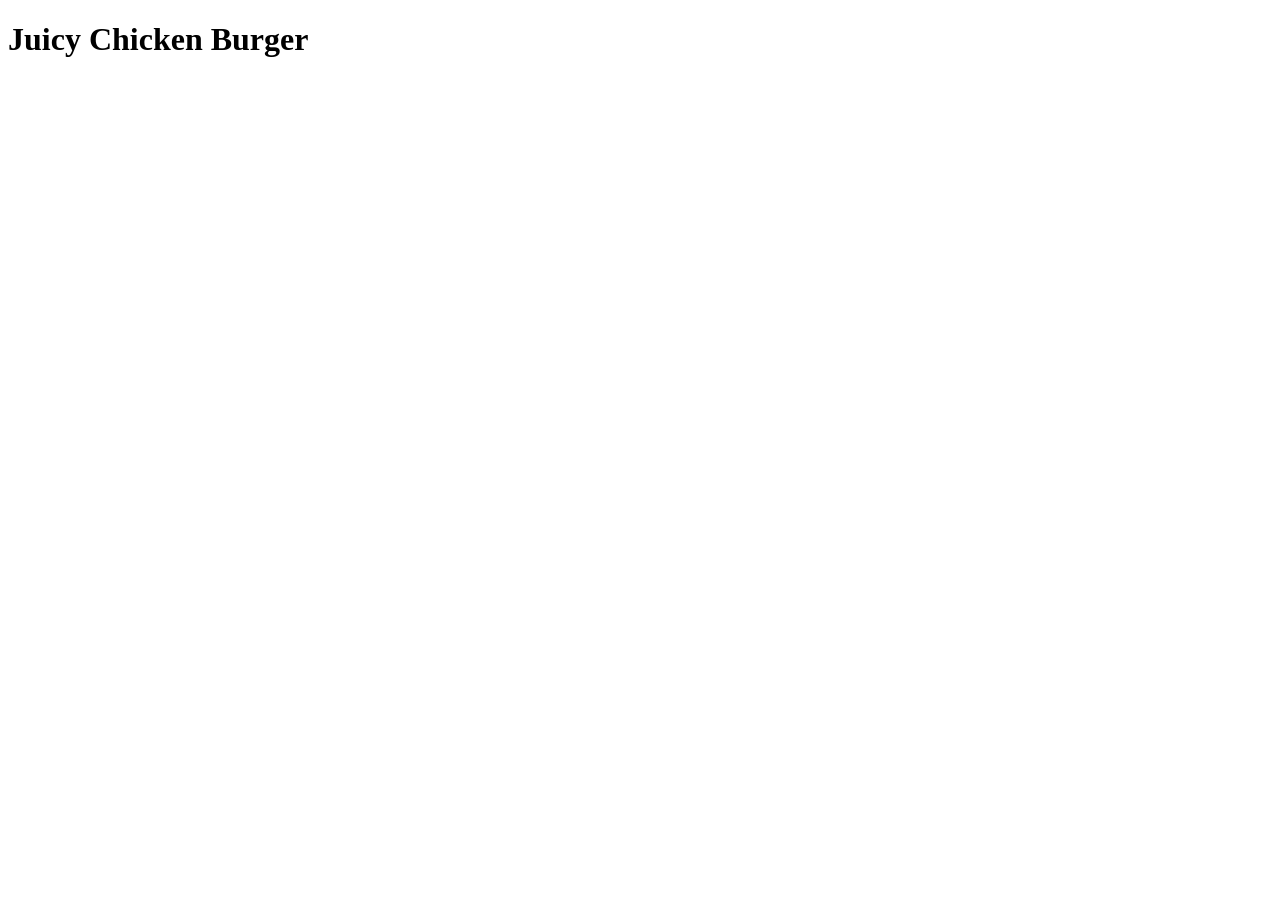
==== recipes/chickenburger.html @ fb25b612 "feat: add new page for chicken burger + link to page" ====
<!DOCTYPE html>
<html lang="en">
<head>
    <meta charset="UTF-8">
    <meta name="viewport" content="width=device-width, initial-scale=1.0">
    <title>Chicken Burger</title>
</head>
<body>
    
<h1>Juicy Chicken Burger</h1>

<img src=""

</body>
</html>
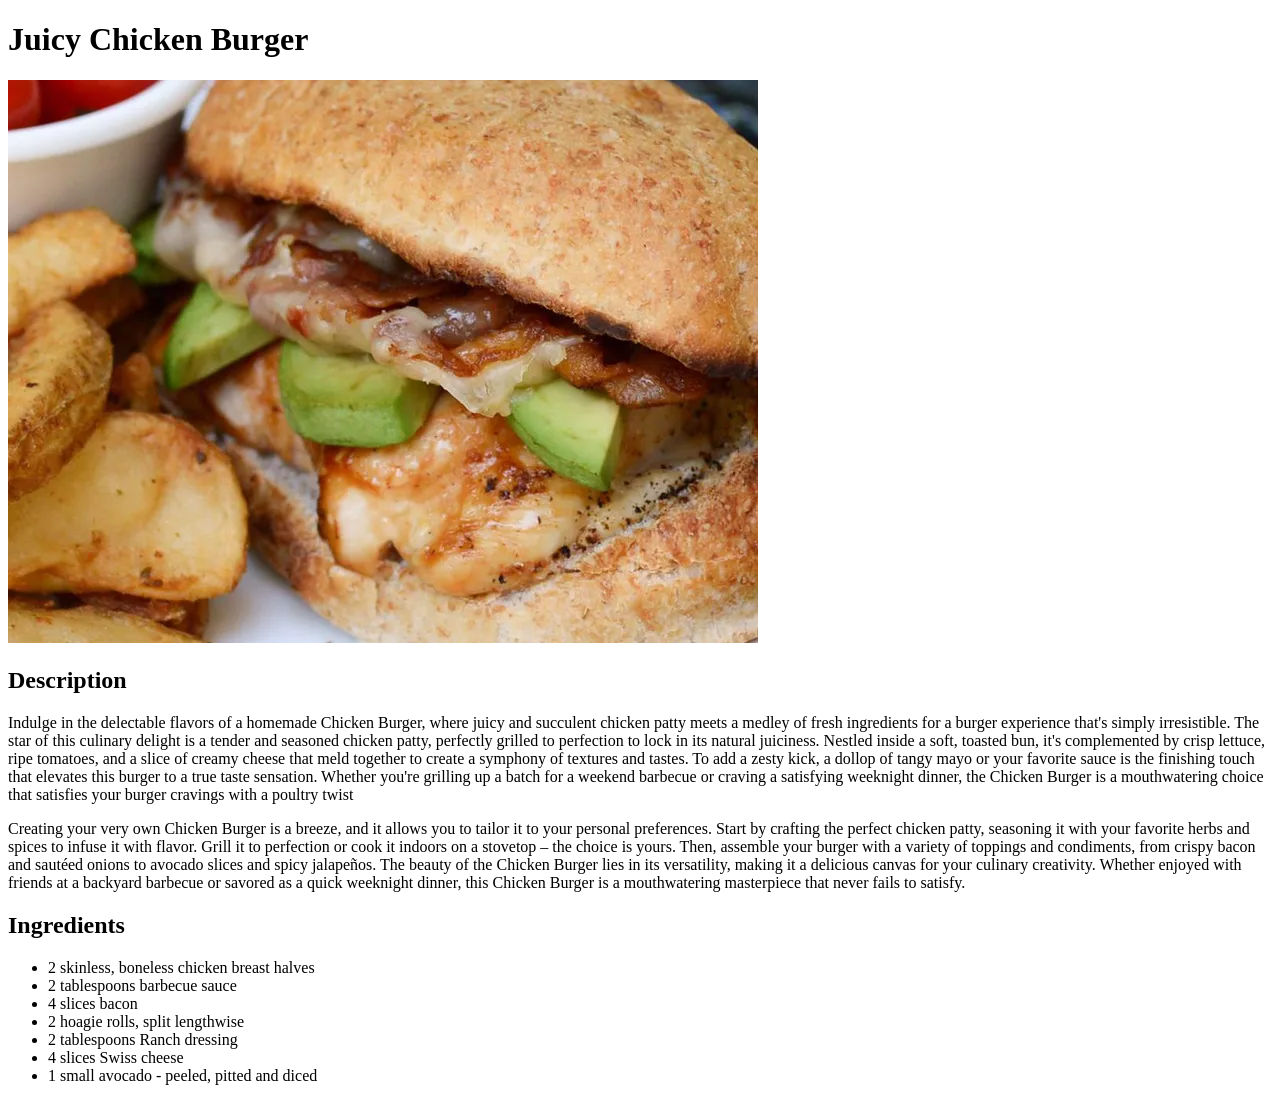
==== commit 2e3a5308: "feat: add pic of chicken burger + description + ingredients" ====
--- a/recipes/chickenburger.html
+++ b/recipes/chickenburger.html
@@ -9,7 +9,40 @@
     
 <h1>Juicy Chicken Burger</h1>
 
-<img src=""
+<img src="chickenburger.webp" alt="Juicy Chicken Burger With Avocado, Bacon and Cheese">
+
+<h2>Description</h2>
+
+<p>
+    Indulge in the delectable flavors of a homemade Chicken Burger, where juicy and succulent chicken patty meets a medley of fresh ingredients for a burger experience that's simply irresistible. 
+    The star of this culinary delight is a tender and seasoned chicken patty, perfectly grilled to perfection to lock in its natural juiciness. 
+    Nestled inside a soft, toasted bun, it's complemented by crisp lettuce, ripe tomatoes, and a slice of creamy cheese that meld together to create a symphony of textures and tastes. 
+    To add a zesty kick, a dollop of tangy mayo or your favorite sauce is the finishing touch that elevates this burger to a true taste sensation. 
+    Whether you're grilling up a batch for a weekend barbecue or craving a satisfying weeknight dinner, the Chicken Burger is a mouthwatering choice that satisfies your burger cravings with a poultry twist
+</p>
+
+<p>
+    Creating your very own Chicken Burger is a breeze, and it allows you to tailor it to your personal preferences. 
+    Start by crafting the perfect chicken patty, seasoning it with your favorite herbs and spices to infuse it with flavor. 
+    Grill it to perfection or cook it indoors on a stovetop – the choice is yours. 
+    Then, assemble your burger with a variety of toppings and condiments, from crispy bacon and sautéed onions to avocado slices and spicy jalapeños. 
+    The beauty of the Chicken Burger lies in its versatility, making it a delicious canvas for your culinary creativity. 
+    Whether enjoyed with friends at a backyard barbecue or savored as a quick weeknight dinner, this Chicken Burger is a mouthwatering masterpiece that never fails to satisfy.
+</p>
+
+<h2>Ingredients</h2>
+
+<ul>
+    <li>2 skinless, boneless chicken breast halves</li>
+    <li>2 tablespoons barbecue sauce</li>
+    <li>4 slices bacon</li>
+    <li>2 hoagie rolls, split lengthwise</li>
+    <li>2 tablespoons Ranch dressing</li>
+    <li>4 slices Swiss cheese</li>
+    <li>1 small avocado - peeled, pitted and diced</li>
+</ul>
+
+
 
 </body>
 </html>
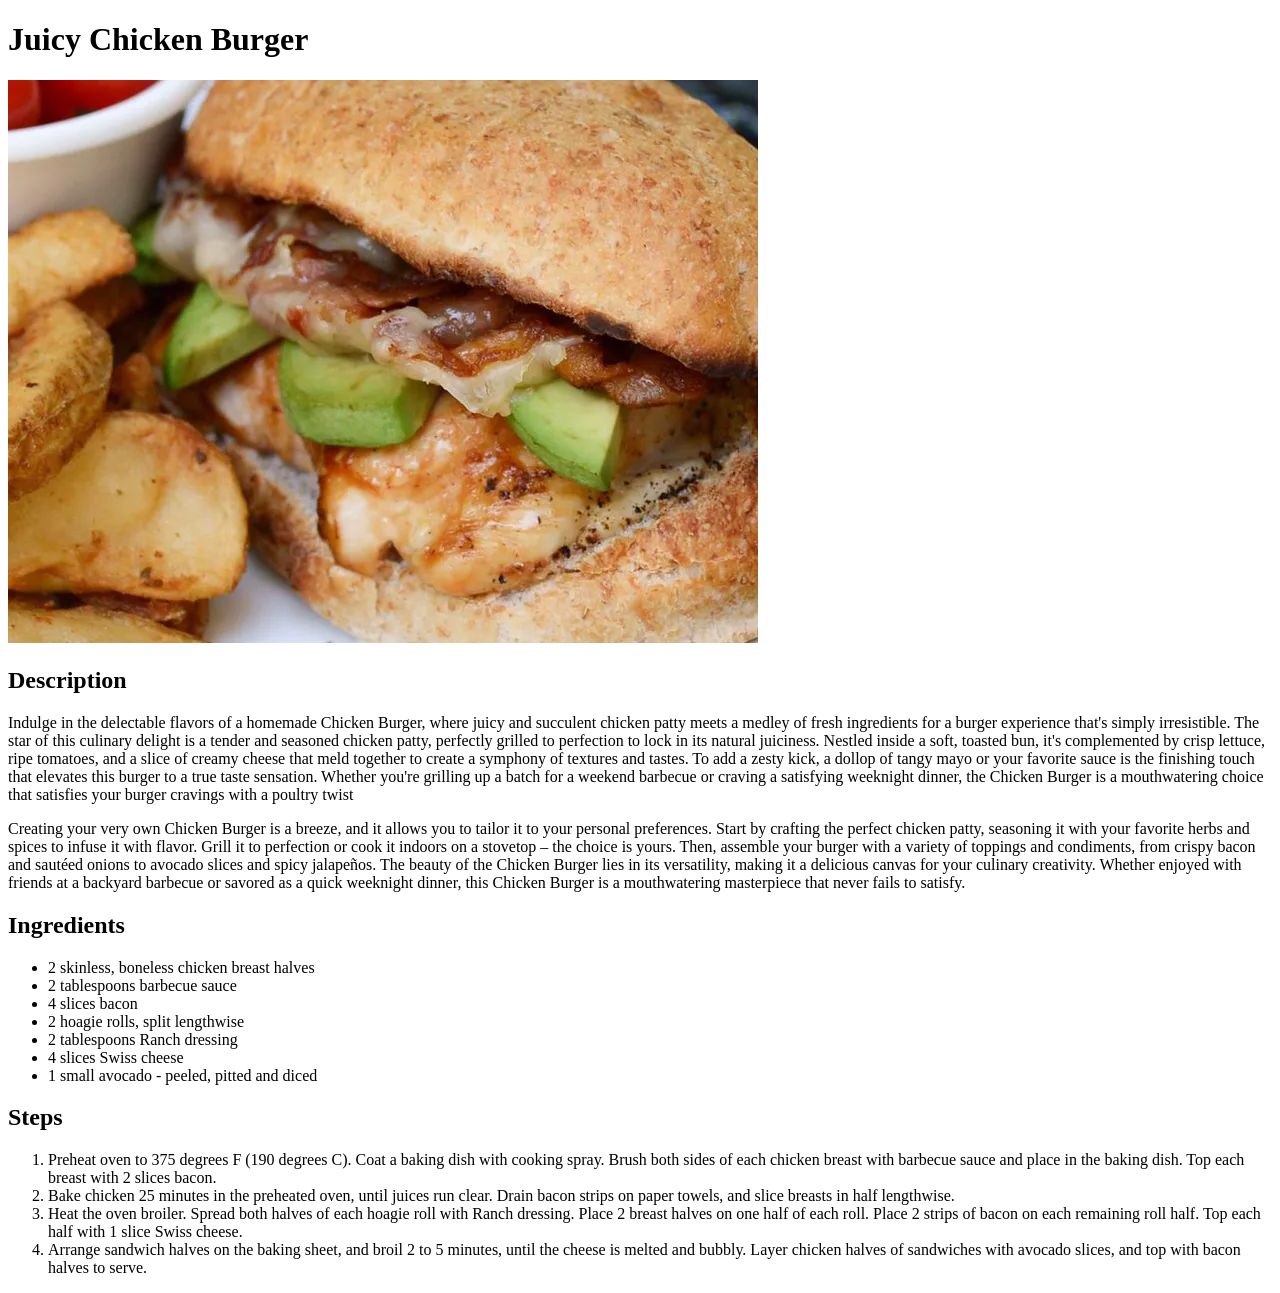
==== commit 7356e2e0: "feat: finished chicken burger page and project" ====
--- a/recipes/chickenburger.html
+++ b/recipes/chickenburger.html
@@ -42,7 +42,27 @@
     <li>1 small avocado - peeled, pitted and diced</li>
 </ul>
 
+<h2>Steps</h2>
 
+<ol>
+    <li>Preheat oven to 375 degrees F (190 degrees C). 
+        Coat a baking dish with cooking spray. 
+        Brush both sides of each chicken breast with barbecue sauce and place in the baking dish. 
+        Top each breast with 2 slices bacon.</li>
+
+    <li>Bake chicken 25 minutes in the preheated oven, until juices run clear. 
+        Drain bacon strips on paper towels, and slice breasts in half lengthwise.</li>
+
+    <li>Heat the oven broiler. 
+        Spread both halves of each hoagie roll with Ranch dressing. 
+        Place 2 breast halves on one half of each roll. 
+        Place 2 strips of bacon on each remaining roll half. 
+        Top each half with 1 slice Swiss cheese.</li>
+
+    <li>Arrange sandwich halves on the baking sheet, and broil 2 to 5 minutes, until the cheese is melted and bubbly. 
+        Layer chicken halves of sandwiches with avocado slices, and top with bacon halves to serve.</li>
+        
+</ol>
 
 </body>
 </html>
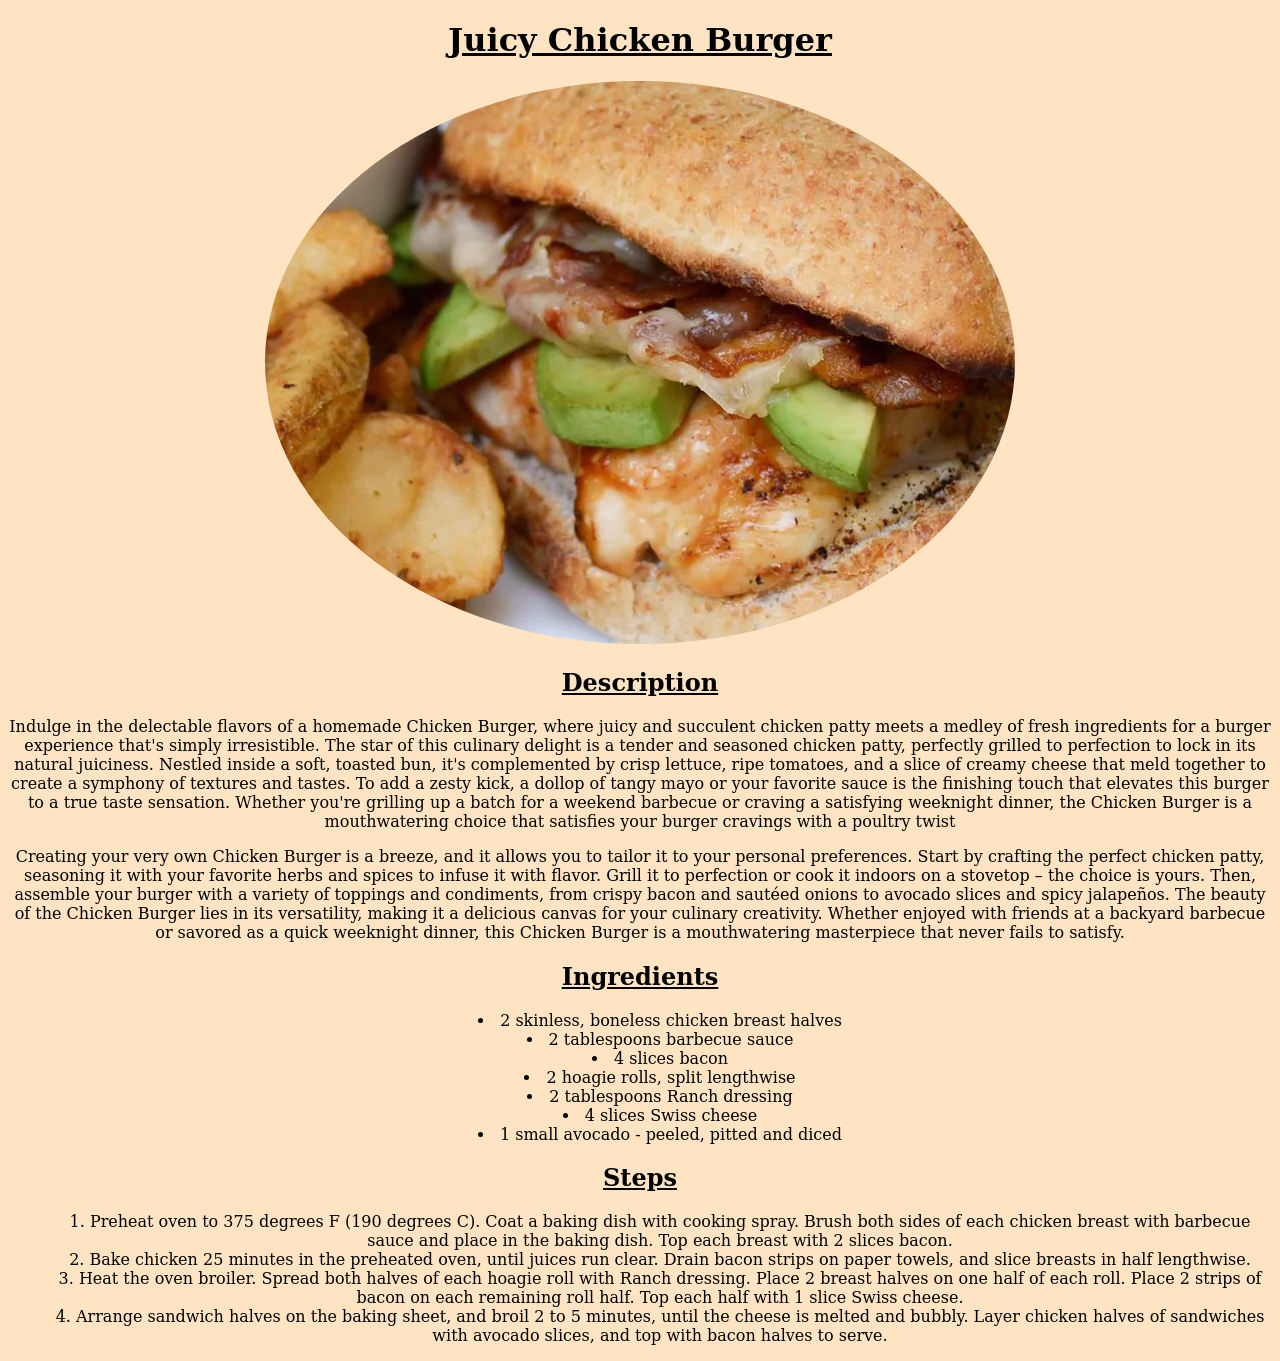
==== commit 35981aa2: "feat: implement css into project" ====
--- a/recipes/chickenburger.html
+++ b/recipes/chickenburger.html
@@ -1,6 +1,7 @@
 <!DOCTYPE html>
 <html lang="en">
 <head>
+    <link rel="stylesheet" href="../styles.css">
     <meta charset="UTF-8">
     <meta name="viewport" content="width=device-width, initial-scale=1.0">
     <title>Chicken Burger</title>
--- a/styles.css
+++ b/styles.css
@@ -0,0 +1,30 @@
+*{
+   font-family: 'Georgia', 'serif';
+   text-align: center;
+}
+
+ul{
+    text-align: center;
+    list-style-position: inside;
+}
+
+ol{
+    text-align: center;
+    list-style-position: inside;
+}
+
+h1{
+    text-decoration: underline;
+}
+
+h2{
+    text-decoration:underline;
+}
+
+img{
+    border-radius: 50%;
+}
+
+body{
+    background-color: bisque;
+}
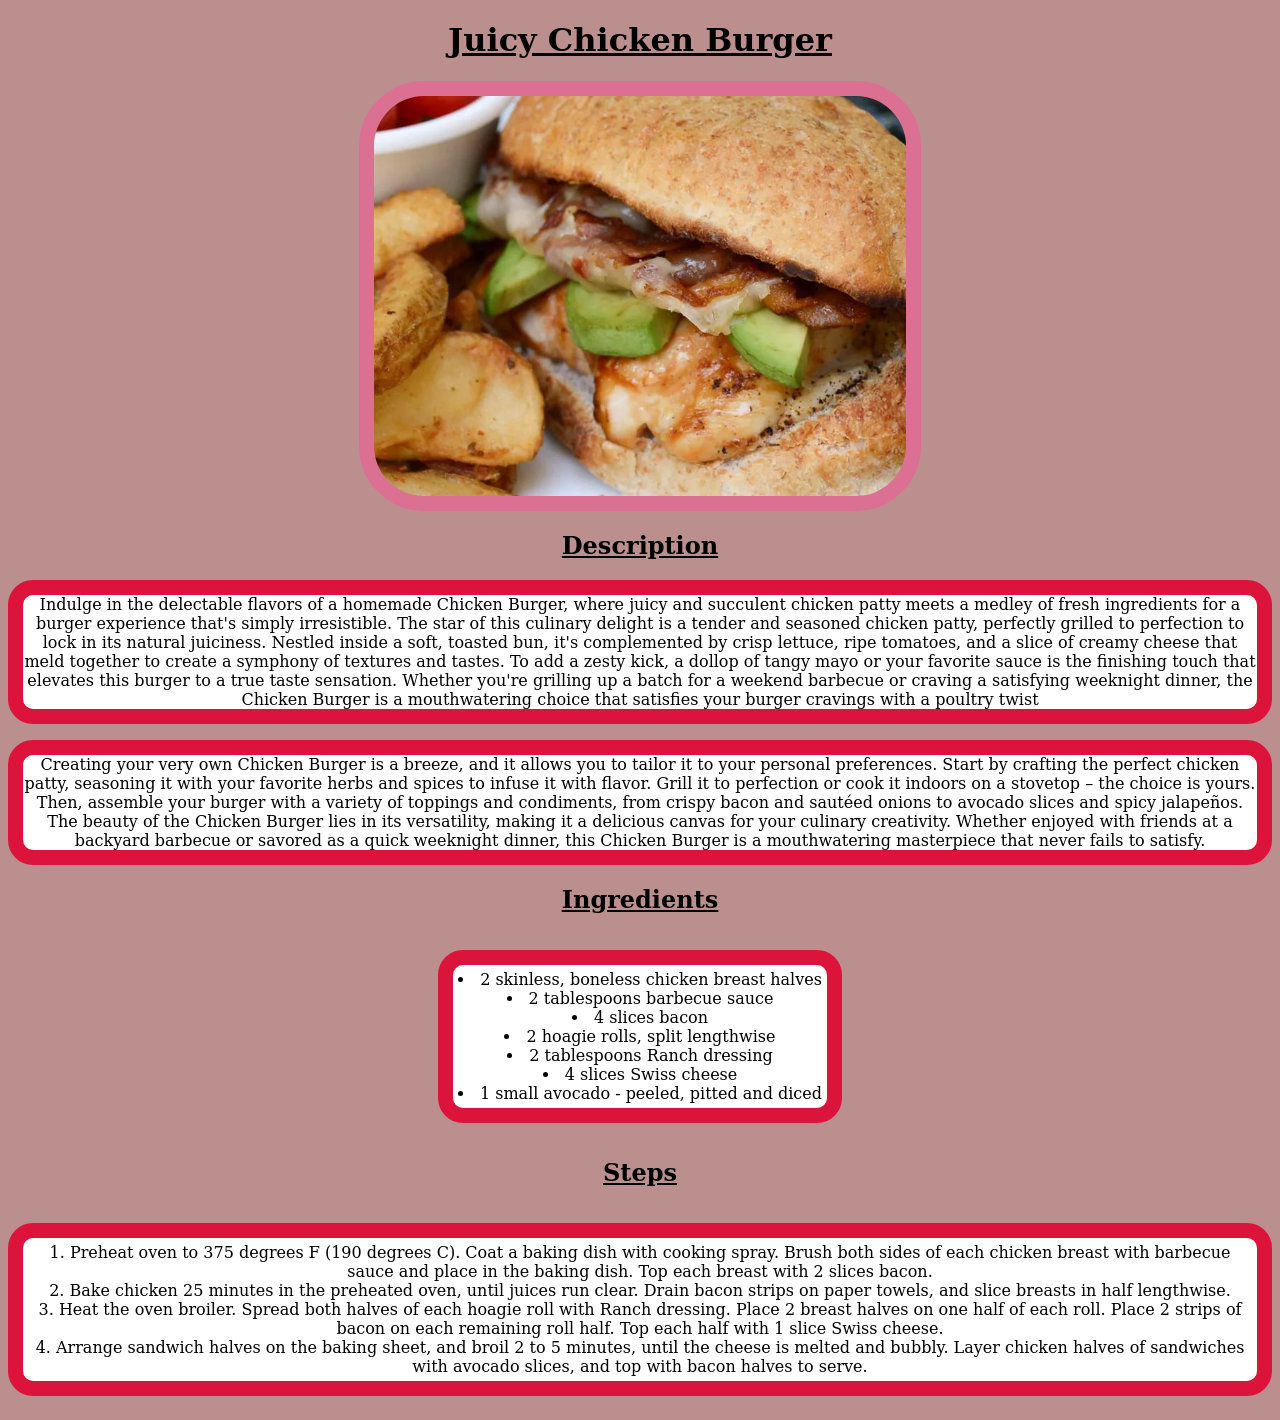
==== commit 813488cc: "feat: add css made it unique" ====
--- a/recipes/chickenburger.html
+++ b/recipes/chickenburger.html
@@ -10,7 +10,7 @@
     
 <h1>Juicy Chicken Burger</h1>
 
-<img src="chickenburger.webp" alt="Juicy Chicken Burger With Avocado, Bacon and Cheese">
+<div class="circleborder"><img src="chickenburger.webp" alt="Juicy Chicken Burger With Avocado, Bacon and Cheese"></div>
 
 <h2>Description</h2>
 
--- a/styles.css
+++ b/styles.css
@@ -22,9 +22,84 @@
 }
 
 img{
-    border-radius: 50%;
+    border-radius: 50px;
+    height: 400px;
+    width: auto;
+}
+
+.circleborder{
+    display: inline-block;
+    border: 15px solid palevioletred;
+    border-radius: 65px;
+    height: 400px;
 }
 
 body{
-    background-color: bisque;
-}+    background-color: rosybrown;
+}
+
+
+
+
+
+
+
+
+
+
+
+
+
+
+
+
+
+
+
+
+
+p,
+ul,
+ol{
+ display: block;
+ border: 15px solid;
+ border-color:crimson;   
+ border-radius: 25px;
+ background-color: white;
+}
+
+
+ul,
+ol{
+  display: inline-block;
+  padding: 5px;
+  
+}
+
+
+
+.Front-list{
+    width: 400px;
+    border: 20px solid peru;
+    border-radius: 50px;
+    margin: 0 auto;
+}
+
+
+.Odin-header{
+    display: block;
+    border-radius: 33px;
+    border: 15px solid white;
+    line-height: 10px;
+}
+
+
+.Beef-header,
+.Pizza-header,
+.Chicken-header{
+    display: block;
+    border-radius: 33px;
+    border: 10px solid white;
+    font-size: 22px;
+}
+
